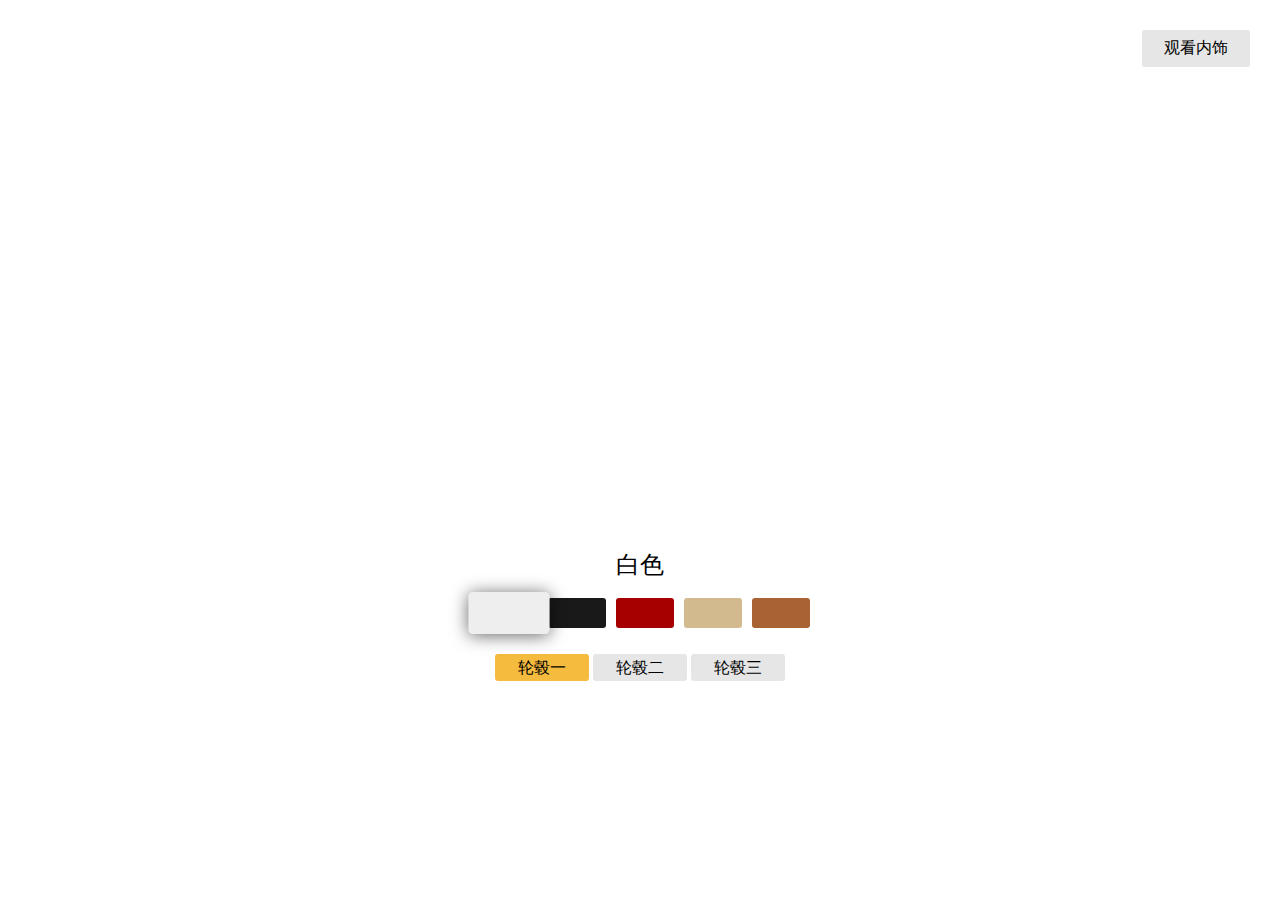
==== pc.html @ bb8d85c2 "初始版本" ====
<!DOCTYPE html>
<html lang="en">
<head>
  <meta charset="UTF-8">
  <meta http-equiv="content-type" content='text/html;charset=utf-8'/>
  <meta name="viewport" content="width=device-width, initial-scale=1.0, maximum-scale=1.0, user-scalable=0"/>
  <meta name="apple-mobile-web-app-status-bar-style" content="black"/>
  <meta name="format-detection" content="telephone=no,address=no"/>
  <title>pc首页</title>
  <link rel="stylesheet" href="./css/reset.css">
  <link rel="stylesheet" href="./css/pc_style.css">
</head>
<body>
<div class="wrap pc">
  <div class="car_con">
    <img src="./images/go-into.png" alt="" class="rotate ro_left">
    <div class="car_img" id="car360"></div>
    <img src="./images/go-into.png" alt="" class="rotate ro_right">
    <span class="jump">观看内饰</span>
  </div>
  <div class="butt_group">
    <p class="car_color">白色</p>
    <div class="color_blocks">
      <span class="color_item color_active white" data-color="white"></span>
      <span class="color_item black" data-color="black"></span>
      <span class="color_item red" data-color="red"></span>
      <span class="color_item crystal" data-color="crystal"></span>
      <span class="color_item brown" data-color="brown"></span>
    </div>
    <div class="hubcaps">
      <span class="hubcap_item wheel_active" data-wheel="limit">轮毂一</span>
      <span class="hubcap_item" data-wheel="overland">轮毂二</span>
      <span class="hubcap_item" data-wheel="summit">轮毂三</span>
    </div>
  </div>
</div>
<div class="inner">
  <div id="vr_show"></div>
</div>

<script src="https://cdn.bootcss.com/jquery/3.3.0/jquery.min.js"></script>
<script src="https://cdn.bootcss.com/spritespin/3.4.3/spritespin.min.js"></script>
<script src="js/photo-sphere-viewer.js"></script>
<script>
  var isFirst = true;  // 是否第一次访问

  $(document).ready(function () {
    var carObj = new car();
    carObj.listeners();
    carObj.load360();
  })

  var car = function car() {
    this.color = 'white';    // 颜色
    this.wheel = 'limited';   // 轮毂
    this.height = 550; // 初始高度
    this.colorText = {
      white: '白色',
      red: '红色',
      crystal: '水晶色',
      brown: '棕色',
      blue: '蓝色',
      black: '黑色'
    }
  }

  // 监听按钮点击
  car.prototype.listeners = function listeners() {

    $('.innder').hide();
    $('.wrap').show();
    var vm = this;
    var $colorItemList = $('.color_item') // 颜色按钮
    var $hubcapItemList = $('.hubcap_item') // 轮毂按钮
    var $carColor = $('.car_color');  // 颜色文字

    $colorItemList.on('click', function (e) {
      var $me = $(this);
      $colorItemList.removeClass('color_active');
      $me.addClass('color_active');
      vm.color = $me.data('color');
      $carColor.text(vm.colorText[vm.color]);
      vm.load360();
      isFirst = false;
    })

    $hubcapItemList.on('click', function (e) {
      var $me = $(this);
      $hubcapItemList.removeClass('wheel_active');
      $me.addClass('wheel_active');
      vm.wheel = $me.data('wheel');
      console.log(vm);
      vm.load360();
      isFirst = false;
    })

    $('.jump').on('click', function (e) {
      var innderCar = new innerCar();
      innderCar.addScript();
    })
  }

  car.prototype.load360 = function load360() {
    var width = window.screen.availWidth - 17;
    var height = $('.car_con').height();
    var frames = SpriteSpin.sourceArray('./images/1920_550/K8_360_comp_lm_' + this.color + '_' + this.wheel + '_1920_550_v008/K8_360_comp_lm_' + this.color + '_' + this.wheel + '_1920_550_v008.{frame}.png', {
      frame: [0, 60],
      digits: 4
    });
    $("#car360").spritespin({
      width: width,
      height: height,
      behavior: "drag",
      module: "360",
      sense: -1,
      source: frames,
      animate: false
    });
  }

  var innerCar = function () {
    this.color = 'white';
    this.row = 2;
  }

  innerCar.prototype.lists = function lists() {
    var vm = this;

  }

  innerCar.prototype.addScript = function load() {
    var vm = this;
    if (isFirst) {
      var scriptForPhoto = document.createElement("script");
      scriptForPhoto.type = "text/javascript";
      scriptForPhoto.src = "./js/photo-sphere-viewer.js";
      document.body.appendChild(scriptForPhoto);

      var scriptForThree = document.createElement("script");
      scriptForThree.type = "text/javascript";
      scriptForThree.src = "./js/three.min.js";
      document.body.appendChild(scriptForThree);

      scriptForThree.onload = function () {
        $('.wrap').hide();
        $('.innder').show();
        vm.loadVR();
      }
    }
  }

  innerCar.prototype.loadVR = function loadVR() {
    var vrShow = document.getElementById('vr_show');
    var PSV = new PhotoSphereViewer({
      // Path to the panorama
      panorama: './images/fullscreen/三排_棕.jpg',

      // Container
      container: vrShow,
      time_anim: 3000,
      navbar: true,
      navbar_style: {
        backgroundColor: 'rgba(58, 67, 77, 0.7)'
      },
      size: {
        height: window.screen.availHeight
      }
    });
  }

</script>
</body>
</html>
---- css/pc_style.css ----
.pc {
    min-width: 1200px;
}

.pc .car_con {
    position: relative;
    min-height: 550px;
}

.pc .car_img {
    position: absolute;
    width: 100%;
    left: 0;
    top: 0;
    width: 100%;
}


.pc .rotate {
    position: absolute;
    top: 329px;
}

.pc .ro_left {
    left: 104px;
    transform: rotate(180deg);
}

.pc .ro_right {
    right: 104px;
}

.pc .jump {
    position: absolute;
    right: 30px;
    top: 30px;
    background: #e6e6e6;
    border-radius: 3px;
    padding: 8px 22px;
}

.pc .butt_group {
    text-align: center;
}

.pc .car_color {
    font-family: PingFangSC-Regular;
    font-size: 24px;
    color: #000000;
    text-align: center;
    line-height: 30px;
}

.pc .color_blocks {
    font-size: 0;
}

.pc .color_blocks .color_item{
    display: inline-block;
    border-radius: 3px;
    width: 58px;
    height: 30px;
    margin-left: 10px;
    transition: all .3s ease;
    margin-top: 18px;
}

.pc .color_blocks .color_active {
    box-shadow: 0 1px 12px 0 rgba(0,0,0,0.60);
    transform: scale(1.4);
}

.pc .hubcaps {
    margin-top: 30px;
    font-family: PingFangSC-Regular;
    font-size: 16px;
    color: #000000;
}

.pc .hubcaps .hubcap_item {
    background: #e6e6e6;
    border-radius: 3px;
    padding: 5px 23px;
    transition: background .3s ease;
}

.pc .hubcaps .wheel_active {
    background: #F5BB3F;
}

#vr_show {
    width: 100%;
    height: 100%;
}
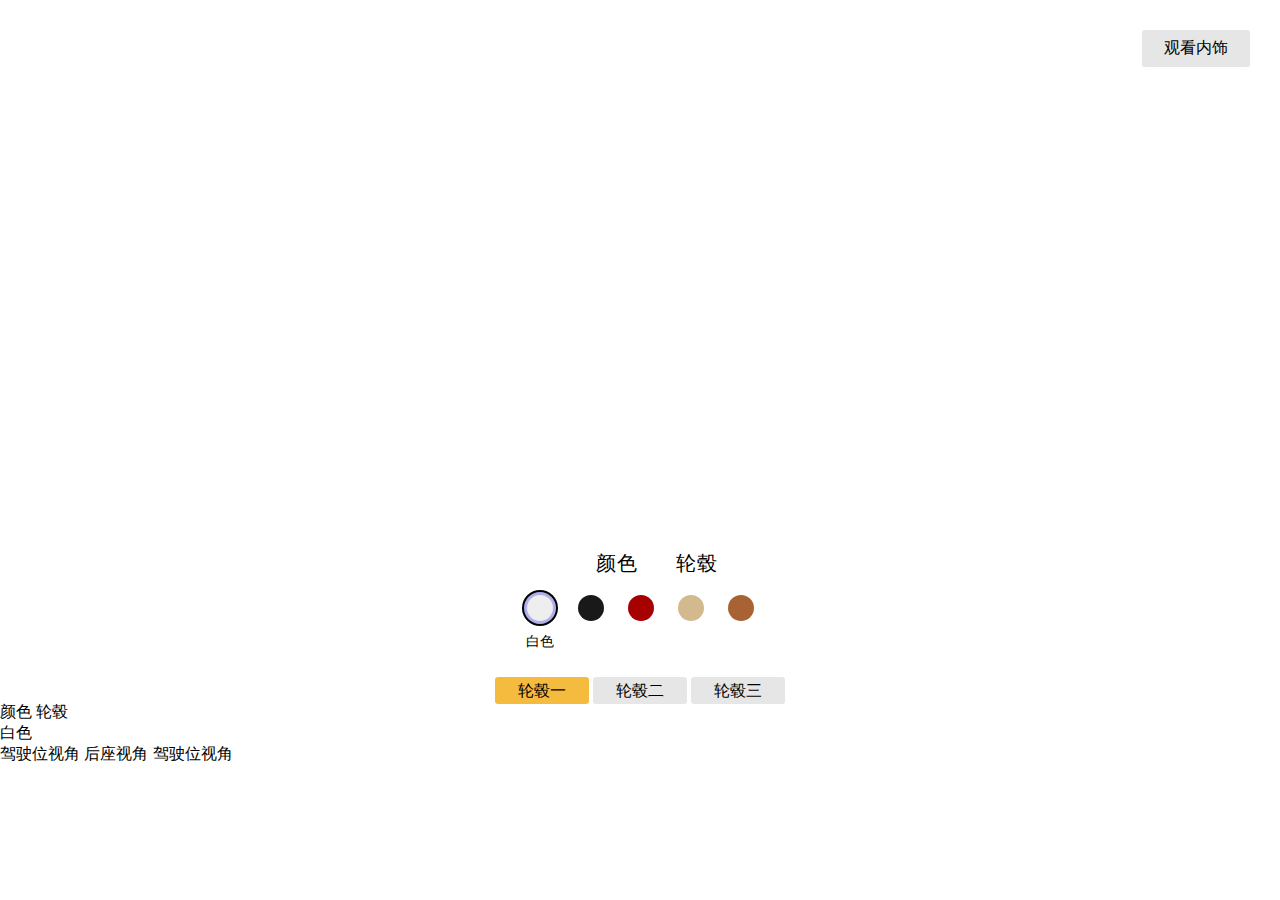
==== commit 3f5ddc3b: "修改UI" ====
--- a/pc.html
+++ b/pc.html
@@ -19,16 +19,19 @@
     <span class="jump">观看内饰</span>
   </div>
   <div class="butt_group">
-    <p class="car_color">白色</p>
+    <div class="menu">
+      <span class="menu_item menu_active">颜色</span>
+      <span class="menu_item">轮毂</span>
+    </div>
     <div class="color_blocks">
-      <span class="color_item color_active white" data-color="white"></span>
-      <span class="color_item black" data-color="black"></span>
-      <span class="color_item red" data-color="red"></span>
-      <span class="color_item crystal" data-color="crystal"></span>
-      <span class="color_item brown" data-color="brown"></span>
+      <div class="color_text_wrap"><span class="color_item color_active white" data-color="white"></span><p class="text_for_color">白色</p></div>
+      <div class="color_text_wrap"><span class="color_item black" data-color="black"></span><p class="text_for_color"></p></div>
+      <div class="color_text_wrap"><span class="color_item red" data-color="red"></span><p class="text_for_color"></p></div>
+      <div class="color_text_wrap"><span class="color_item crystal" data-color="crystal"></span><p class="text_for_color"></p></div>
+      <div class="color_text_wrap"><span class="color_item brown" data-color="brown"></span><p class="text_for_color"></p></div>
     </div>
     <div class="hubcaps">
-      <span class="hubcap_item wheel_active" data-wheel="limit">轮毂一</span>
+      <span class="hubcap_item wheel_active" data-wheel="limited">轮毂一</span>
       <span class="hubcap_item" data-wheel="overland">轮毂二</span>
       <span class="hubcap_item" data-wheel="summit">轮毂三</span>
     </div>
@@ -36,6 +39,26 @@
 </div>
 <div class="inner">
   <div id="vr_show"></div>
+  <div class="i_footer">
+    <div class="i_butts">
+      <div class="i_menu">
+        <span class="i_menu_item i_menu_active">颜色</span>
+        <span class="i_menu_item">轮毂</span>
+      </div>
+      <div class="i_color_blocks">
+        <div class="i_color_text_wrap"><span class="i_color_item i_color_active white" data-color="white"></span><p class="text_for_color">白色</p></div>
+        <div class="i_color_text_wrap"><span class="i_color_item black" data-color="black"></span><p class="text_for_color"></p></div>
+        <div class="i_color_text_wrap"><span class="i_color_item red" data-color="red"></span><p class="text_for_color"></p></div>
+        <div class="i_color_text_wrap"><span class="i_color_item crystal" data-color="crystal"></span><p class="text_for_color"></p></div>
+        <div class="i_color_text_wrap"><span class="i_color_item brown" data-color="brown"></span><p class="text_for_color"></p></div>
+      </div>
+      <div class="angle">
+        <span class="angle_item angle_active" data-wheel="limited">驾驶位视角</span>
+        <span class="angle_item" data-wheel="overland">后座视角</span>
+        <span class="angle_item" data-wheel="summit">驾驶位视角</span>
+      </div>
+    </div>
+  </div>
 </div>
 
 <script src="https://cdn.bootcss.com/jquery/3.3.0/jquery.min.js"></script>
@@ -70,16 +93,17 @@
     $('.innder').hide();
     $('.wrap').show();
     var vm = this;
-    var $colorItemList = $('.color_item') // 颜色按钮
-    var $hubcapItemList = $('.hubcap_item') // 轮毂按钮
-    var $carColor = $('.car_color');  // 颜色文字
+    var $colorItemList = $('.color_item'); // 颜色按钮
+    var $hubcapItemList = $('.hubcap_item'); // 轮毂按钮
+    var $menuItem = $('.menu_item'); // 颜色轮毂菜单
+    var $menu = $('.menu');
 
     $colorItemList.on('click', function (e) {
       var $me = $(this);
       $colorItemList.removeClass('color_active');
       $me.addClass('color_active');
       vm.color = $me.data('color');
-      $carColor.text(vm.colorText[vm.color]);
+      $me.next().text(vm.colorText[vm.color]);
       vm.load360();
       isFirst = false;
     })
@@ -97,6 +121,12 @@
     $('.jump').on('click', function (e) {
       var innderCar = new innerCar();
       innderCar.addScript();
+    })
+
+    // 颜色和轮毂菜单
+    $menuItem.on('click', function (e) {
+      var $me = $(this);
+      $menu.removeClass('.menu_color');
     })
   }
 
@@ -163,7 +193,7 @@
         backgroundColor: 'rgba(58, 67, 77, 0.7)'
       },
       size: {
-        height: window.screen.availHeight
+        height: window.innerHeight || document.clientHeight
       }
     });
   }
--- a/css/pc_style.css
+++ b/css/pc_style.css
@@ -37,6 +37,7 @@
     background: #e6e6e6;
     border-radius: 3px;
     padding: 8px 22px;
+    cursor: pointer;
 }
 
 .pc .butt_group {
@@ -57,18 +58,63 @@
 
 .pc .color_blocks .color_item{
     display: inline-block;
-    border-radius: 3px;
-    width: 58px;
-    height: 30px;
-    margin-left: 10px;
+    border-radius: 50%;
+    width: 26px;
+    height: 26px;
     transition: all .3s ease;
     margin-top: 18px;
+    cursor: pointer;
+}
+
+.pc .color_blocks .color_text_wrap:first-child {
+    margin-left: 0;
 }
 
 .pc .color_blocks .color_active {
-    box-shadow: 0 1px 12px 0 rgba(0,0,0,0.60);
-    transform: scale(1.4);
+    box-shadow: 0 0 0 3px #aeaeea,
+                0 0 0 5px #000;
+    /*transform: scale(1.4);*/
 }
+
+.pc .color_blocks .color_text_wrap .text_for_color {
+    font-size: 14px;
+    margin-top: 12px;
+    visibility: hidden;
+}
+
+.pc .color_blocks .color_active + p {
+    visibility: visible!important;
+}
+
+.pc .menu .menu_item {
+    position: relative;
+    font-size: 20px;
+    letter-spacing: 1px;
+    margin-left: 34px;
+    cursor: pointer;
+}
+
+.pc .menu .menu_active:after {
+    content: " ";
+    background: url("../images/triangle.png") no-repeat center;
+    background-size: 50px 10px;
+    position: absolute;
+    bottom: -15px;
+    width: 50px;
+    height: 10px;
+    left: -5px;
+}
+
+.pc .color_blocks .color_text_wrap {
+    display: inline-block;
+    margin-left: 24px;
+    vertical-align: text-top;
+}
+
+/*.pc .color_blocks .color_active:after {*/
+    /*content: attr(data-content) '白色';*/
+    /*display: block;*/
+/*}*/
 
 .pc .hubcaps {
     margin-top: 30px;
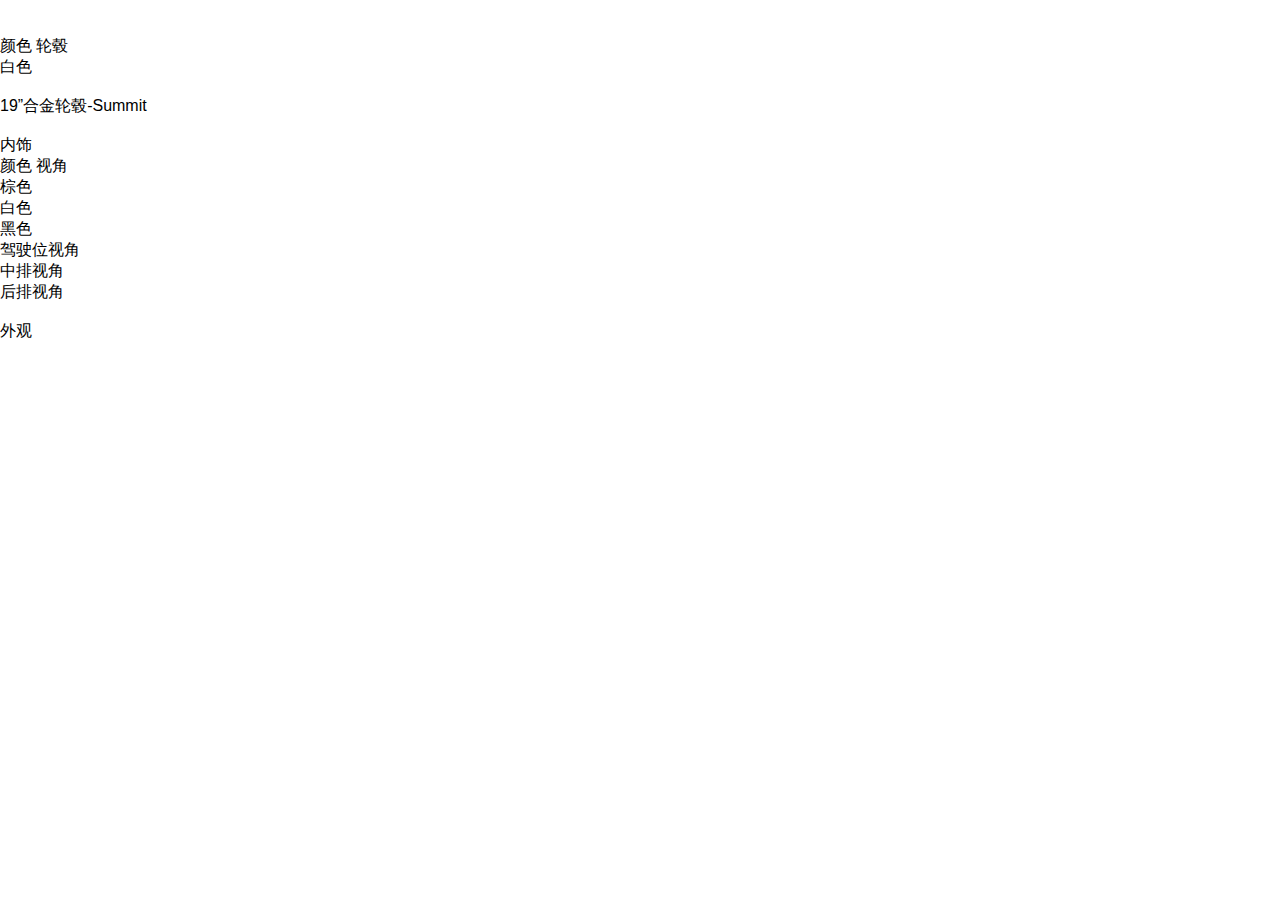
==== commit 2b9cdcc1: "完成pc端" ====
--- a/pc.html
+++ b/pc.html
@@ -6,22 +6,24 @@
   <meta name="viewport" content="width=device-width, initial-scale=1.0, maximum-scale=1.0, user-scalable=0"/>
   <meta name="apple-mobile-web-app-status-bar-style" content="black"/>
   <meta name="format-detection" content="telephone=no,address=no"/>
+  <meta http-equiv="cache-control" content="max-age=0" />
+  <meta http-equiv="cache-control" content="no-cache" />
   <title>pc首页</title>
   <link rel="stylesheet" href="./css/reset.css">
-  <link rel="stylesheet" href="./css/pc_style.css">
+  <link rel="stylesheet" href="./css/pc_style_v003.css">
 </head>
 <body>
 <div class="wrap pc">
   <div class="car_con">
     <img src="./images/go-into.png" alt="" class="rotate ro_left">
+    <img src="./images/1920_550/K8_360_comp_lm_black_limited_1920_550_v008/K8_360_comp_lm_black_limited_1920_550_v008.0000.png" alt="" class="place_img" style="width: 100%">
     <div class="car_img" id="car360"></div>
     <img src="./images/go-into.png" alt="" class="rotate ro_right">
-    <span class="jump">观看内饰</span>
   </div>
   <div class="butt_group">
     <div class="menu">
-      <span class="menu_item menu_active">颜色</span>
-      <span class="menu_item">轮毂</span>
+      <span class="menu_item menu_active" id="menu_color">颜色</span>
+      <span class="menu_item" id="menu_hubcaps">轮毂</span>
     </div>
     <div class="color_blocks">
       <div class="color_text_wrap"><span class="color_item color_active white" data-color="white"></span><p class="text_for_color">白色</p></div>
@@ -31,10 +33,15 @@
       <div class="color_text_wrap"><span class="color_item brown" data-color="brown"></span><p class="text_for_color"></p></div>
     </div>
     <div class="hubcaps">
-      <span class="hubcap_item wheel_active" data-wheel="limited">轮毂一</span>
-      <span class="hubcap_item" data-wheel="overland">轮毂二</span>
-      <span class="hubcap_item" data-wheel="summit">轮毂三</span>
-    </div>
+      <span class="hubcap_item wheel_active" data-wheel="limited"><img src="./images/hubcap-1.png" alt=""></span>
+      <span class="hubcap_item" data-wheel="overland"><img src="./images/hubcap-2.png" alt=""></span>
+      <span class="hubcap_item" data-wheel="summit"><img src="./images/hubcap-3.png" alt=""></span>
+      <p class="hubcap_text">19”合金轮毂-Summit</p>
+    </div>
+  </div>
+  <div class="out_foot_right">
+    <img src="./images/steering_wheel.png" alt="" class="jump">
+    <p class="steering_text">内饰</p>
   </div>
 </div>
 <div class="inner">
@@ -42,30 +49,54 @@
   <div class="i_footer">
     <div class="i_butts">
       <div class="i_menu">
-        <span class="i_menu_item i_menu_active">颜色</span>
-        <span class="i_menu_item">轮毂</span>
+        <span class="i_menu_item i_menu_active" id="i_color">颜色</span>
+        <span class="i_menu_item" id="i_angle">视角</span>
       </div>
       <div class="i_color_blocks">
-        <div class="i_color_text_wrap"><span class="i_color_item i_color_active white" data-color="white"></span><p class="text_for_color">白色</p></div>
-        <div class="i_color_text_wrap"><span class="i_color_item black" data-color="black"></span><p class="text_for_color"></p></div>
-        <div class="i_color_text_wrap"><span class="i_color_item red" data-color="red"></span><p class="text_for_color"></p></div>
-        <div class="i_color_text_wrap"><span class="i_color_item crystal" data-color="crystal"></span><p class="text_for_color"></p></div>
-        <div class="i_color_text_wrap"><span class="i_color_item brown" data-color="brown"></span><p class="text_for_color"></p></div>
+        <div class="i_color_text_wrap"><span class="i_color_item i_color_active brown" data-color="brown"></span><p class="text_for_color">棕色</p></div>
+        <div class="i_color_text_wrap"><span class="i_color_item white" data-color="white"></span><p class="text_for_color">白色</p></div>
+        <div class="i_color_text_wrap"><span class="i_color_item black" data-color="black"></span><p class="text_for_color">黑色</p></div>
       </div>
       <div class="angle">
-        <span class="angle_item angle_active" data-wheel="limited">驾驶位视角</span>
-        <span class="angle_item" data-wheel="overland">后座视角</span>
-        <span class="angle_item" data-wheel="summit">驾驶位视角</span>
+        <div class="angle_wrap angle_active">
+            <div class="three_row">
+              <div class="row_block"></div>
+              <div class="row_block"></div>
+              <div class="row_block"></div>
+            </div>
+            <p class="angle_item" data-row="one">驾驶位视角</p>
+        </div>
+        <div class="angle_wrap">
+          <div class="three_row">
+            <div class="row_block"></div>
+            <div class="row_block"></div>
+            <div class="row_block"></div>
+          </div>
+          <p class="angle_item" data-row="two">中排视角</p>
+        </div>
+        <div class="angle_wrap">
+          <div class="three_row">
+            <div class="row_block"></div>
+            <div class="row_block"></div>
+            <div class="row_block"></div>
+          </div>
+          <p class="angle_item" data-row="three">后排视角</p>
+        </div>
       </div>
+    </div>
+    <div class="footer_right">
+      <img src="./images/out_look.png" alt="" class="go_to_out">
+      <p>外观</p>
     </div>
   </div>
 </div>
 
 <script src="https://cdn.bootcss.com/jquery/3.3.0/jquery.min.js"></script>
 <script src="https://cdn.bootcss.com/spritespin/3.4.3/spritespin.min.js"></script>
-<script src="js/photo-sphere-viewer.js"></script>
 <script>
   var isFirst = true;  // 是否第一次访问
+  var isOut = true;  // true在外观页  false在内饰页
+  var innerCar;
 
   $(document).ready(function () {
     var carObj = new car();
@@ -73,7 +104,7 @@
     carObj.load360();
   })
 
-  var car = function car() {
+  var car = function Car() {
     this.color = 'white';    // 颜色
     this.wheel = 'limited';   // 轮毂
     this.height = 550; // 初始高度
@@ -84,8 +115,15 @@
       brown: '棕色',
       blue: '蓝色',
       black: '黑色'
-    }
-  }
+    };
+    this.colorValue = {
+      white: '#999999',
+      red: '#A60000',
+      crystal: '#D3B98E',
+      brown: '#A86233',
+      black: '#191919'
+    };
+  };
 
   // 监听按钮点击
   car.prototype.listeners = function listeners() {
@@ -96,43 +134,61 @@
     var $colorItemList = $('.color_item'); // 颜色按钮
     var $hubcapItemList = $('.hubcap_item'); // 轮毂按钮
     var $menuItem = $('.menu_item'); // 颜色轮毂菜单
-    var $menu = $('.menu');
+    var $hubcapText = $('.hubcap_text');
 
     $colorItemList.on('click', function (e) {
+      e.stopPropagation();
       var $me = $(this);
       $colorItemList.removeClass('color_active');
+      $colorItemList.css('box-shadow','none');
       $me.addClass('color_active');
       vm.color = $me.data('color');
+      $me.css('box-shadow', '0 0 0 3px #d1e9f9, 0 0 0 5px' +　vm.colorValue[vm.color]);
       $me.next().text(vm.colorText[vm.color]);
       vm.load360();
       isFirst = false;
-    })
+    });
 
     $hubcapItemList.on('click', function (e) {
+      e.stopPropagation();
       var $me = $(this);
       $hubcapItemList.removeClass('wheel_active');
       $me.addClass('wheel_active');
       vm.wheel = $me.data('wheel');
-      console.log(vm);
+      $hubcapText.text('19”合金轮毂-' + vm.wheel);
       vm.load360();
       isFirst = false;
-    })
+    });
 
     $('.jump').on('click', function (e) {
-      var innderCar = new innerCar();
-      innderCar.addScript();
-    })
+      e.stopPropagation();
+      if(!innerCar) {
+        innerCar = new InnerCar;
+
+      }
+      innerCar.addScript();
+      innerCar.listens();
+    });
 
     // 颜色和轮毂菜单
     $menuItem.on('click', function (e) {
-      var $me = $(this);
-      $menu.removeClass('.menu_color');
+      e.stopPropagation();
+      var $me = $(this);
+      $menuItem.removeClass('menu_active');
+      $me.addClass('menu_active');
+      if($me.attr('id') === 'menu_color') {
+        $('.color_blocks').show();
+        $('.hubcaps').hide();
+      } else {
+        $('.color_blocks').hide();
+        $('.hubcaps').show();
+      }
     })
-  }
+  };
 
   car.prototype.load360 = function load360() {
-    var width = window.screen.availWidth - 17;
-    var height = $('.car_con').height();
+    var width = $('.place_img').width();
+    var height = $('.place_img').height();
     var frames = SpriteSpin.sourceArray('./images/1920_550/K8_360_comp_lm_' + this.color + '_' + this.wheel + '_1920_550_v008/K8_360_comp_lm_' + this.color + '_' + this.wheel + '_1920_550_v008.{frame}.png', {
       frame: [0, 60],
       digits: 4
@@ -148,54 +204,132 @@
     });
   }
 
-  var innerCar = function () {
-    this.color = 'white';
-    this.row = 2;
-  }
-
-  innerCar.prototype.lists = function lists() {
+  function InnerCar() {
+    this.color = 'brown';
+    this.row = 'one';
+    this.angle = 1;
+    this.colorText = {
+      white: "白色",
+      black: '黑色',
+      red: '棕色'
+    };
+    this.colorValue = {
+      white: '#ffffff',
+      black: '#191919',
+      brown: '#AC6645'
+    }
+  };
+
+  InnerCar.prototype.listens = function lists() {
     var vm = this;
-
-  }
-
-  innerCar.prototype.addScript = function load() {
+    var $iMenuItem = $('.i_menu_item');
+    var $iColorBlo = $('.i_color_blocks');
+    var $angle = $('.angle');
+    var $iColorItem = $('.i_color_item');
+    var $angleWrap = $('.angle_wrap');
+
+    $('.go_to_out').on('click', function (e) {
+      e.stopPropagation();
+      panelSwitch(true);
+    });
+
+    $iMenuItem.on('click', function (e) {
+      var $me = $(this);
+      $iMenuItem.removeClass('i_menu_active');
+      $me.addClass('i_menu_active');
+      if($me.attr('id') === 'i_color') {
+        $iColorBlo.show();
+        $angle.hide();
+      } else {
+        $iColorBlo.hide();
+        $angle.show();
+      }
+    });
+
+    // 颜色切换监听
+    $iColorItem.on('click', function (e) {
+      e.stopPropagation();
+      var $me = $(this);
+      $iColorItem.removeClass('i_color_active');
+      $me.addClass('i_color_active');
+      var color = $me.data('color');
+      $iColorItem.css('box-shadow', 'none');
+      $me.css('box-shadow', '0 0 0 3px #999999, 0 0 0 5px' + vm.colorValue[color]);
+      vm.loadVR(vm.row, color);
+    })
+
+    // 驾驶位监听
+    $angleWrap.on('click', function (e) {
+      e.stopPropagation();
+      var $me = $(this);
+      $angleWrap.removeClass('angle_active');
+      $me.addClass('angle_active');
+      var row = $me.find('p').data('row');
+      vm.loadVR(row, vm.color);
+    })
+  };
+
+  InnerCar.prototype.addScript = function load() {
     var vm = this;
-    if (isFirst) {
-      var scriptForPhoto = document.createElement("script");
+    var scriptForPhoto = document.getElementById('scriptForPho');
+    if (!scriptForPhoto) {
+
+      scriptForPhoto = document.createElement("script");
       scriptForPhoto.type = "text/javascript";
       scriptForPhoto.src = "./js/photo-sphere-viewer.js";
+      scriptForPhoto.id = "scriptForPho"
       document.body.appendChild(scriptForPhoto);
 
-      var scriptForThree = document.createElement("script");
-      scriptForThree.type = "text/javascript";
-      scriptForThree.src = "./js/three.min.js";
-      document.body.appendChild(scriptForThree);
-
-      scriptForThree.onload = function () {
-        $('.wrap').hide();
-        $('.innder').show();
-        vm.loadVR();
+      scriptForPhoto.onload = function () {
+
+        var scriptForThree = document.createElement("script");
+        scriptForThree.type = "text/javascript";
+        scriptForThree.src = "./js/three.min.js";
+        document.body.appendChild(scriptForThree);
+
+        scriptForThree.onload = function () {
+          panelSwitch(false);
+          vm.loadVR(vm.row, vm.color);
+        }
       }
+    } else {
+      panelSwitch(false);
+      vm.loadVR(vm.row, vm.color);
     }
   }
 
-  innerCar.prototype.loadVR = function loadVR() {
+  InnerCar.prototype.loadVR = function loadVR(row, color) {
     var vrShow = document.getElementById('vr_show');
-    var PSV = new PhotoSphereViewer({
+    $(vrShow).innerHTML = '';
+    this.PSV = new PhotoSphereViewer({
       // Path to the panorama
-      panorama: './images/fullscreen/三排_棕.jpg',
+      panorama: './images/fullscreen/' + row + '_' + color + '.jpg',
 
       // Container
       container: vrShow,
       time_anim: 3000,
-      navbar: true,
-      navbar_style: {
-        backgroundColor: 'rgba(58, 67, 77, 0.7)'
-      },
+      navbar: false,
       size: {
         height: window.innerHeight || document.clientHeight
-      }
-    });
+      },
+      default_position: {
+        long: - Math.PI / 2,
+        lat: 0
+      },
+      loading_msg: ''
+    });
+  }
+
+  // 外观内饰切换
+  function panelSwitch(type) {
+    if(type) {
+      isOut = true;
+      $('.wrap').show();
+      $('.inner').hide();
+    } else {
+      $('.wrap').hide();
+      $('.inner').show();
+    }
   }
 
 </script>
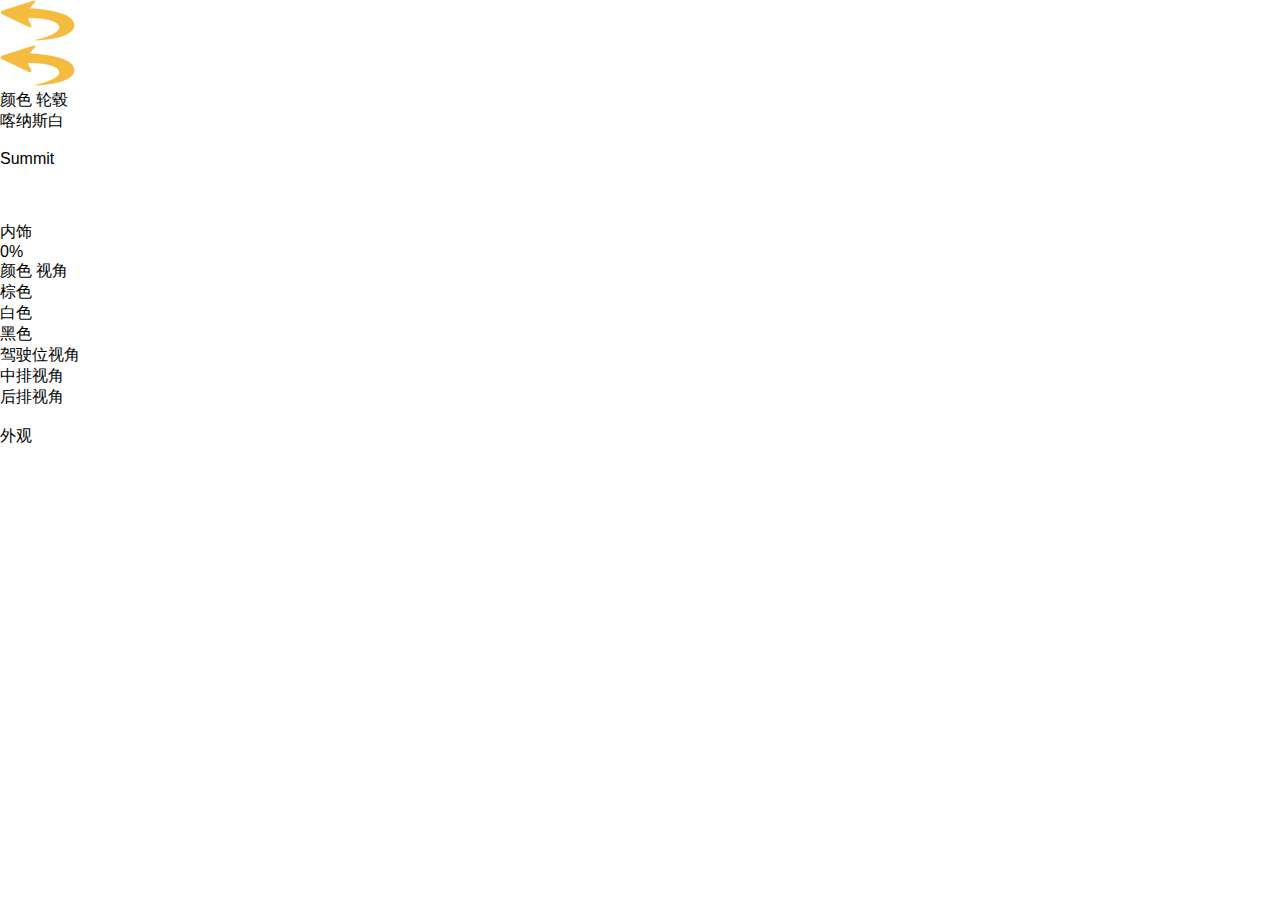
==== commit 3c6cd235: "修改字体" ====
--- a/pc.html
+++ b/pc.html
@@ -10,7 +10,7 @@
   <meta http-equiv="cache-control" content="no-cache" />
   <title>pc首页</title>
   <link rel="stylesheet" href="./css/reset.css">
-  <link rel="stylesheet" href="./css/pc_style_v003.css">
+  <link rel="stylesheet" href="./css/pc_style_v004.css">
 </head>
 <body>
 <div class="wrap pc">
@@ -26,23 +26,25 @@
       <span class="menu_item" id="menu_hubcaps">轮毂</span>
     </div>
     <div class="color_blocks">
-      <div class="color_text_wrap"><span class="color_item color_active white" data-color="white"></span><p class="text_for_color">白色</p></div>
+      <div class="color_text_wrap"><span class="color_item color_active white" data-color="white"></span><p class="text_for_color">喀纳斯白</p></div>
       <div class="color_text_wrap"><span class="color_item black" data-color="black"></span><p class="text_for_color"></p></div>
       <div class="color_text_wrap"><span class="color_item red" data-color="red"></span><p class="text_for_color"></p></div>
       <div class="color_text_wrap"><span class="color_item crystal" data-color="crystal"></span><p class="text_for_color"></p></div>
       <div class="color_text_wrap"><span class="color_item brown" data-color="brown"></span><p class="text_for_color"></p></div>
+      <div class="color_text_wrap"><span class="color_item blue" data-color="blue"></span><p class="text_for_color"></p></div>
     </div>
     <div class="hubcaps">
-      <span class="hubcap_item wheel_active" data-wheel="limited"><img src="./images/hubcap-1.png" alt=""></span>
-      <span class="hubcap_item" data-wheel="overland"><img src="./images/hubcap-2.png" alt=""></span>
-      <span class="hubcap_item" data-wheel="summit"><img src="./images/hubcap-3.png" alt=""></span>
-      <p class="hubcap_text">19”合金轮毂-Summit</p>
+      <span class="hubcap_item wheel_active" data-wheel="limited"><img src="./images/hubcap-1.png" alt=""><p class="hubcap_text">Summit</p></span>
+      <span class="hubcap_item" data-wheel="overland"><img src="./images/hubcap-2.png" alt=""><p class="hubcap_text"></p></span>
+      <span class="hubcap_item" data-wheel="summit"><img src="./images/hubcap-3.png" alt=""><p class="hubcap_text"></p></span>
+
     </div>
   </div>
   <div class="out_foot_right">
     <img src="./images/steering_wheel.png" alt="" class="jump">
     <p class="steering_text">内饰</p>
   </div>
+  <div class="box_fix"><div class="box"><div class="boxLoading"></div><p>0%</p></div></div>
 </div>
 <div class="inner">
   <div id="vr_show"></div>
@@ -109,19 +111,20 @@
     this.wheel = 'limited';   // 轮毂
     this.height = 550; // 初始高度
     this.colorText = {
-      white: '白色',
-      red: '红色',
+      white: '喀纳斯白',
+      red: '波尔多红',
       crystal: '水晶色',
-      brown: '棕色',
-      blue: '蓝色',
-      black: '黑色'
+      brown: '阿布扎比棕',
+      blue: '斐济蓝',
+      black: '北极黑'
     };
     this.colorValue = {
       white: '#999999',
       red: '#A60000',
       crystal: '#D3B98E',
       brown: '#A86233',
-      black: '#191919'
+      black: '#191919',
+      blue: '#2378BB'
     };
   };
 
@@ -135,6 +138,8 @@
     var $hubcapItemList = $('.hubcap_item'); // 轮毂按钮
     var $menuItem = $('.menu_item'); // 颜色轮毂菜单
     var $hubcapText = $('.hubcap_text');
+    var $textForColor = $('.text_for_color');
+
 
     $colorItemList.on('click', function (e) {
       e.stopPropagation();
@@ -144,6 +149,7 @@
       $me.addClass('color_active');
       vm.color = $me.data('color');
       $me.css('box-shadow', '0 0 0 3px #d1e9f9, 0 0 0 5px' +　vm.colorValue[vm.color]);
+      $textForColor.text('');
       $me.next().text(vm.colorText[vm.color]);
       vm.load360();
       isFirst = false;
@@ -155,7 +161,8 @@
       $hubcapItemList.removeClass('wheel_active');
       $me.addClass('wheel_active');
       vm.wheel = $me.data('wheel');
-      $hubcapText.text('19”合金轮毂-' + vm.wheel);
+      $hubcapText.text('');
+      $me.find('p').text(vm.wheel);
       vm.load360();
       isFirst = false;
     });
@@ -189,6 +196,8 @@
   car.prototype.load360 = function load360() {
     var width = $('.place_img').width();
     var height = $('.place_img').height();
+    var $boxfix = $('.box_fix');
+    var loadIndex;
     var frames = SpriteSpin.sourceArray('./images/1920_550/K8_360_comp_lm_' + this.color + '_' + this.wheel + '_1920_550_v008/K8_360_comp_lm_' + this.color + '_' + this.wheel + '_1920_550_v008.{frame}.png', {
       frame: [0, 60],
       digits: 4
@@ -200,7 +209,26 @@
       module: "360",
       sense: -1,
       source: frames,
-      animate: false
+      animate: false,
+      onInit: function () {
+        $boxfix.show();
+        loadIndex = 0;
+        console.log("正在加载");
+      },
+      onProgress: function (a, b, c, d) {
+        loadIndex = loadIndex + 1;
+        var p = parseInt(parseFloat(parseFloat(loadIndex) / frames.length) * 100);
+        if (p > 100) {
+          p = 100;
+        }
+        $boxfix.find('p').html(p + "%");
+      },
+      onLoad: function () {
+        console.log("加载完成");
+        $boxfix.hide();
+        $boxfix.find('p').html("0%");
+        //$('.loading_wrap').hide();
+      },
     });
   }
 
@@ -211,7 +239,7 @@
     this.colorText = {
       white: "白色",
       black: '黑色',
-      red: '棕色'
+      red: '红色'
     };
     this.colorValue = {
       white: '#ffffff',
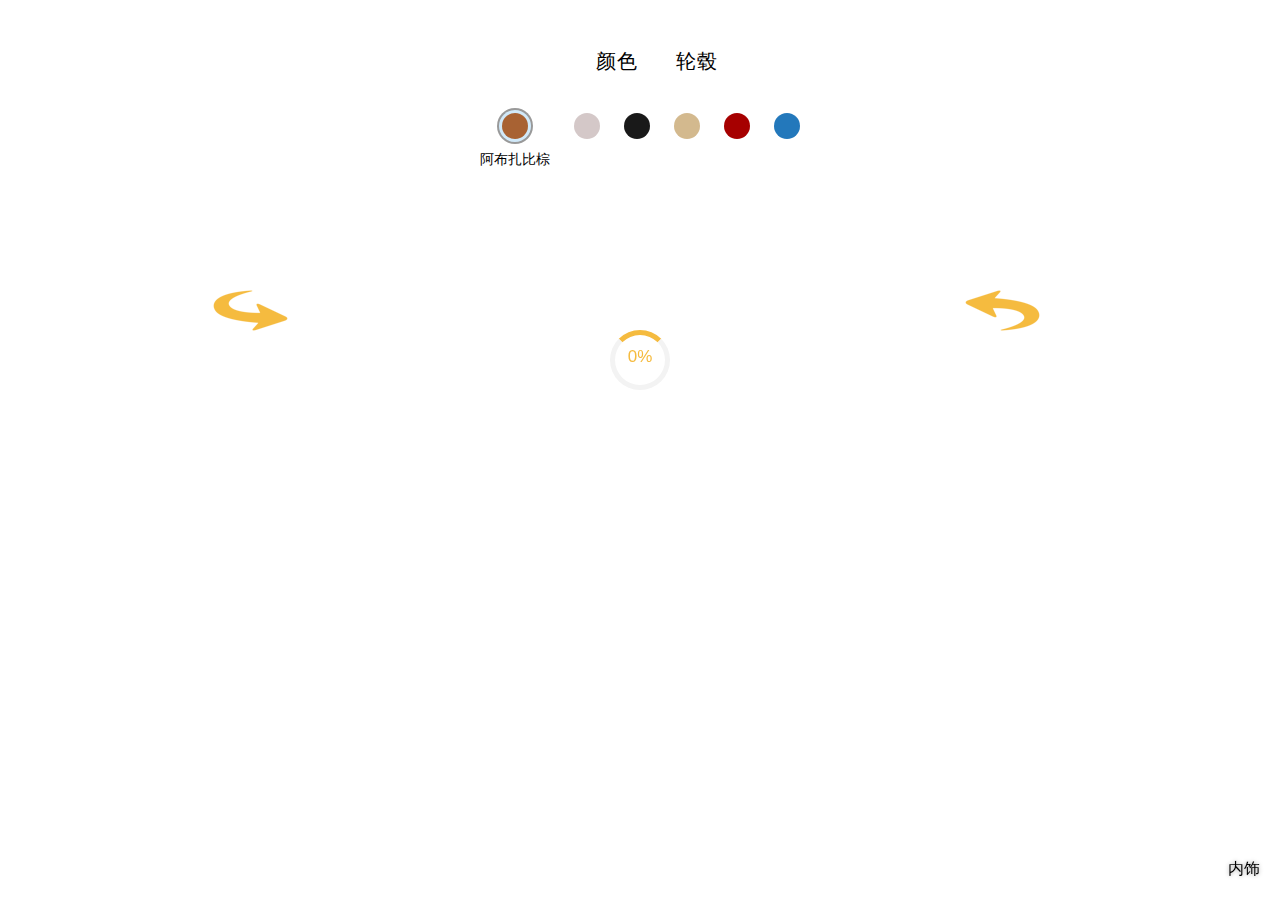
==== commit e8865432: "调整UI" ====
--- a/pc.html
+++ b/pc.html
@@ -10,10 +10,11 @@
   <meta http-equiv="cache-control" content="no-cache" />
   <title>pc首页</title>
   <link rel="stylesheet" href="./css/reset.css">
-  <link rel="stylesheet" href="./css/pc_style_v004.css">
+  <link rel="stylesheet" href="./css/pc_style_v007.css">
 </head>
 <body>
 <div class="wrap pc">
+  <!--<div class="logo_text">全新<span>JEEP</span>大指挥官</div>-->
   <div class="car_con">
     <img src="./images/go-into.png" alt="" class="rotate ro_left">
     <img src="./images/1920_550/K8_360_comp_lm_black_limited_1920_550_v008/K8_360_comp_lm_black_limited_1920_550_v008.0000.png" alt="" class="place_img" style="width: 100%">
@@ -26,11 +27,11 @@
       <span class="menu_item" id="menu_hubcaps">轮毂</span>
     </div>
     <div class="color_blocks">
-      <div class="color_text_wrap"><span class="color_item color_active white" data-color="white"></span><p class="text_for_color">喀纳斯白</p></div>
+      <div class="color_text_wrap"><span class="color_item color_active brown" data-color="brown"></span><p class="text_for_color">阿布扎比棕</p></div>
+      <div class="color_text_wrap"><span class="color_item white" data-color="white"></span><p class="text_for_color"></p></div>
       <div class="color_text_wrap"><span class="color_item black" data-color="black"></span><p class="text_for_color"></p></div>
+      <div class="color_text_wrap"><span class="color_item crystal" data-color="crystal"></span><p class="text_for_color"></p></div>
       <div class="color_text_wrap"><span class="color_item red" data-color="red"></span><p class="text_for_color"></p></div>
-      <div class="color_text_wrap"><span class="color_item crystal" data-color="crystal"></span><p class="text_for_color"></p></div>
-      <div class="color_text_wrap"><span class="color_item brown" data-color="brown"></span><p class="text_for_color"></p></div>
       <div class="color_text_wrap"><span class="color_item blue" data-color="blue"></span><p class="text_for_color"></p></div>
     </div>
     <div class="hubcaps">
@@ -55,9 +56,9 @@
         <span class="i_menu_item" id="i_angle">视角</span>
       </div>
       <div class="i_color_blocks">
-        <div class="i_color_text_wrap"><span class="i_color_item i_color_active brown" data-color="brown"></span><p class="text_for_color">棕色</p></div>
-        <div class="i_color_text_wrap"><span class="i_color_item white" data-color="white"></span><p class="text_for_color">白色</p></div>
-        <div class="i_color_text_wrap"><span class="i_color_item black" data-color="black"></span><p class="text_for_color">黑色</p></div>
+        <div class="i_color_text_wrap"><span class="i_color_item i_color_active brown" data-color="brown"></span><p class="text_for_color">阿布扎比棕</p></div>
+        <div class="i_color_text_wrap"><span class="i_color_item white" data-color="white"></span><p class="text_for_color">喀纳斯白</p></div>
+        <div class="i_color_text_wrap"><span class="i_color_item black" data-color="black"></span><p class="text_for_color">北极黑</p></div>
       </div>
       <div class="angle">
         <div class="angle_wrap angle_active">
@@ -107,13 +108,13 @@
   })
 
   var car = function Car() {
-    this.color = 'white';    // 颜色
+    this.color = 'brown';    // 颜色
     this.wheel = 'limited';   // 轮毂
     this.height = 550; // 初始高度
     this.colorText = {
       white: '喀纳斯白',
       red: '波尔多红',
-      crystal: '水晶色',
+      crystal: '西西里灰',
       brown: '阿布扎比棕',
       blue: '斐济蓝',
       black: '北极黑'
--- a/css/pc_style_v007.css
+++ b/css/pc_style_v007.css
@@ -0,0 +1,447 @@
+.pc {
+    min-width: 1200px;
+    margin-top: 30px;
+}
+
+.pc .car_con {
+    position: relative;
+}
+
+.pc .car_img {
+    position: absolute!important;
+    top: 0;
+    width: 100%;
+    left: 50%;
+    transform: translate(-50%, 0);
+}
+
+.pc .place_img {
+    visibility: hidden;
+}
+
+
+.pc .rotate {
+    position: absolute;
+    top: 260px;
+}
+
+.pc .ro_left {
+    left: 213px;
+    transform: rotate(180deg);
+}
+
+.pc .ro_right {
+    right: 240px;
+}
+
+/*.pc .jump {*/
+    /*position: absolute;*/
+    /*right: 30px;*/
+    /*top: 30px;*/
+    /*background: #e6e6e6;*/
+    /*border-radius: 3px;*/
+    /*padding: 8px 22px;*/
+    /*cursor: pointer;*/
+/*}*/
+
+.pc .butt_group {
+    text-align: center;
+}
+
+.pc .car_color {
+    font-size: 24px;
+    color: #000000;
+    text-align: center;
+    line-height: 30px;
+}
+
+.pc .color_blocks {
+    font-size: 0;
+}
+
+.pc .color_blocks .color_item{
+    display: inline-block;
+    border-radius: 50%;
+    width: 26px;
+    height: 26px;
+    transition: all .3s ease;
+    margin-top: 18px;
+    cursor: pointer;
+}
+
+.pc .color_blocks .color_text_wrap:first-child {
+    margin-left: 0;
+}
+
+.pc .color_blocks .color_active {
+    box-shadow: 0 0 0 3px #d1e9f9,
+                0 0 0 5px #999999;
+    /*transform: scale(1.4);*/
+}
+
+.pc .color_blocks .color_text_wrap .text_for_color {
+    font-size: 14px;
+    margin-top: 12px;
+    visibility: hidden;
+    font-family: hanyimiddle;
+}
+
+.pc .color_blocks .color_active + p {
+    visibility: visible!important;
+}
+
+.pc .menu .menu_item {
+    position: relative;
+    font-size: 20px;
+    letter-spacing: 1px;
+    margin-left: 34px;
+    cursor: pointer;
+    font-family: hanyimiddle;
+}
+
+.pc .menu .menu_active:after {
+    content: " ";
+    background: url("../images/triangle.png") no-repeat center;
+    background-size: 50px 10px;
+    position: absolute;
+    bottom: -15px;
+    width: 50px;
+    height: 10px;
+    left: -5px;
+}
+
+.pc .color_blocks .color_text_wrap {
+    display: inline-block;
+    margin-left: 24px;
+    vertical-align: text-top;
+}
+
+/*.pc .color_blocks .color_active:after {*/
+    /*content: attr(data-content) '白色';*/
+    /*display: block;*/
+/*}*/
+
+.pc .hubcaps {
+    margin-top: 30px;
+    font-family: PingFangSC-Regular;
+    font-size: 16px;
+    color: #000000;
+}
+
+.pc .hubcaps .hubcap_item {
+    /*background: #e6e6e6;*/
+    /*border-radius: 3px;*/
+    /*padding: 5px 23px;*/
+    transition: background .3s ease;
+    /*margin-left: 33px;*/
+    vertical-align: text-top;
+    width: 60px;
+    display: inline-block;
+}
+
+.pc .hubcaps .hubcap_item:first-child {
+    margin-left: 0;
+}
+
+.pc .hubcaps .hubcap_item img {
+    border-radius: 50%;
+    border: 2px solid #fff;
+
+}
+
+.pc .hubcaps .hubcap_text{
+    font-family: DINMedium;
+    text-shadow: 0 0 4px rgba(0,0,0,0.40);
+    font-size: 14px;
+}
+
+.pc .hubcaps .wheel_active img{
+    box-shadow: 0 0 0 2px #fff, 0 0 0 4px #F5BB3F;
+}
+
+#vr_show {
+    width: 100%;
+    height: 100%;
+}
+
+.inner {
+    display: none;
+}
+
+.pc .hubcaps {
+    display: none;
+}
+
+.pc .color_blocks{
+    padding-top: 20px;
+}
+
+.pc .out_foot_right {
+    display: inline-block;
+    position: fixed;
+    bottom: 20px;
+    right: 20px;
+    text-align: center;
+}
+
+.pc .out_foot_right .jump {
+    width: 80px;
+}
+
+.pc .out_foot_right .steering_text {
+    font-size: 16px;
+    text-shadow: 0 0 4px rgba(0,0,0,0.40);
+    font-family: hanyimiddle;
+}
+
+.inner .i_footer {
+    position: fixed;
+    bottom: 0;
+    height: 156px;
+    width: 100%;
+    /*background: rgba(255,255,255, 0.38);*/
+    text-align: center;
+    padding-top: 35px;
+}
+
+.inner .footer_right {
+    position: fixed;
+    bottom: 20px;
+    right: 20px;
+    text-align: center;
+}
+
+.inner .footer_right .go_to_out {
+    width: 80px;
+    height: 80px;
+}
+
+.inner .footer_right p {
+    font-family: hanyimiddle;
+    font-size: 16px;
+    line-height: 22px;
+    text-shadow: 0 0 4px rgba(0,0,0,0.40);
+}
+
+.inner .i_menu .i_menu_item {
+    position: relative;
+    font-size: 20px;
+    letter-spacing: 1px;
+    margin-left: 34px;
+    cursor: pointer;
+    font-family: hanyimiddle;
+}
+
+.inner .i_menu .i_menu_item.i_menu_active:after {
+    content: " ";
+    background: url(../images/triangle.png) no-repeat center;
+    background-size: 50px 10px;
+    position: absolute;
+    bottom: -15px;
+    width: 50px;
+    height: 10px;
+    left: -5px;
+}
+
+.inner .i_color_blocks,
+.inner .angle {
+    margin-top: 28px;
+}
+
+.inner .i_color_blocks .i_color_text_wrap {
+    display: inline-block;
+    margin-left: 24px;
+    vertical-align: text-top;
+}
+
+.inner .i_color_blocks .i_color_text_wrap .i_color_item {
+    display: inline-block;
+    width: 26px;
+    height: 26px;
+    transition: all .3s ease;
+    margin-top: 18px;
+    cursor: pointer;
+    background-image: linear-gradient(209deg, #AC6645 14%, #000000 100%);
+    border-radius: 50%;
+}
+
+.inner .i_color_blocks .i_color_text_wrap:nth-of-type(2) .i_color_item {
+    background-image: linear-gradient(-155deg, #ACACAC 0%, #000000 100%);
+}
+
+.inner .i_color_blocks .i_color_text_wrap:nth-of-type(3) .i_color_item{
+    background:#000;
+}
+
+.inner .i_color_blocks  .i_color_text_wrap  .i_color_item.i_color_active {
+    box-shadow: 0 0 0 3px #999999, 0 0 0 5px #AC6645;
+}
+
+.inner .angle {
+    display: none;
+}
+
+.inner .angle .angle_wrap{
+    display: inline-block;
+    text-align: center;
+}
+
+.inner .angle .angle_wrap .row_block {
+    width: 40px;
+    height: 3px;
+    background: #2A2A2A;
+    border-radius: 2px;
+    margin-top: 10px;
+}
+
+.inner .angle .angle_wrap.angle_active .row_block.row-active {
+    background: #F5BB3F;
+}
+
+.inner .angle .angle_wrap .three_row {
+    display: inline-block;
+}
+
+.inner .angle .three_row {
+    text-align: center;
+}
+
+.inner .angle .three_row div {
+    margin-top: -10px;
+}
+
+.inner .i_color_blocks .i_color_item + p {
+    margin-top: 12px;
+    visibility: hidden;
+}
+
+.inner .i_color_blocks .i_color_item.i_color_active + p {
+    visibility: visible;
+}
+
+.inner .angle_wrap p {
+    visibility: hidden;
+    margin-top: 10px;
+    font-family: hanyimiddle;
+}
+
+.inner .angle_wrap.angle_active p {
+    visibility: visible;
+}
+
+.inner .angle_wrap:first-child.angle_active .three_row .row_block:first-child {
+    background: #F5BB3F;
+}
+
+.inner .angle_wrap:nth-of-type(2).angle_active .three_row .row_block:nth-of-type(2) {
+    background: #F5BB3F;
+}
+
+.inner .angle_wrap:nth-of-type(3).angle_active .three_row .row_block:nth-of-type(3) {
+    background: #F5BB3F;
+}
+
+.logo_text {
+    position: fixed;
+    top: 10px;
+    left: 20px;
+    font-size: 30px;
+    font-weight: bold;
+    color: #000;
+    font-family: hanyibig;
+}
+
+.logo_text span {
+    font-family: DINBold;
+}
+
+.pc .box_fix {
+    position: fixed;
+    left: 0;
+    right: 0;
+    top: 0;
+    bottom: 0;
+    margin: auto;
+    background: transparent;
+    z-index: 8;
+    /*display: none;*/
+}
+
+.boxLoading {
+    border: 5px solid #f3f3f3;
+    border-radius: 50%;
+    border-top: 5px solid #F5BB3F;
+    width: 50px;
+    height: 50px;
+    -webkit-animation: spin 2s linear infinite; /* Safari */
+    animation: spin 2s linear infinite;
+    position: absolute;
+}
+
+.box {
+    width: 60px;
+    height: 60px;
+    position: fixed;
+    top: 40%;
+    right: 0;
+    left: 0;
+    bottom: 0;
+    margin: 0 auto;
+    margin-top: -30px;
+    text-align: center;
+}
+
+.box p {
+    color: #F5BB3F;
+    font-size: 17px;
+    margin-top: 17px;
+}
+
+/* Safari */
+@-webkit-keyframes spin {
+    0% {
+        -webkit-transform: rotate(0deg);
+    }
+
+    100% {
+        -webkit-transform: rotate(360deg);
+    }
+}
+
+@keyframes spin {
+    0% {
+        transform: rotate(0deg);
+    }
+
+    100% {
+        transform: rotate(360deg);
+    }
+}
+
+@font-face {
+    font-family: 'hanyibig';
+    src:url('../fonts/HANYI-BIG.TTF') format('truetype');
+    font-weight: normal;
+    font-style: normal;
+}
+
+@font-face {
+    font-family: 'hanyimiddle';
+    src:url('../fonts/HANYI-MEDIUM.TTF') format('truetype');
+    font-weight: normal;
+    font-style: normal;
+}
+
+@font-face {
+    font-family: 'DINBold';
+    src:url('../fonts/DIN-BOLD.OTF');
+    font-weight: normal;
+    font-style: normal;
+}
+
+@font-face {
+    font-family: 'DINMedium';
+    src:url('../fonts/DIN-MEDIUM.OTF');
+    font-weight: normal;
+    font-style: normal;
+}
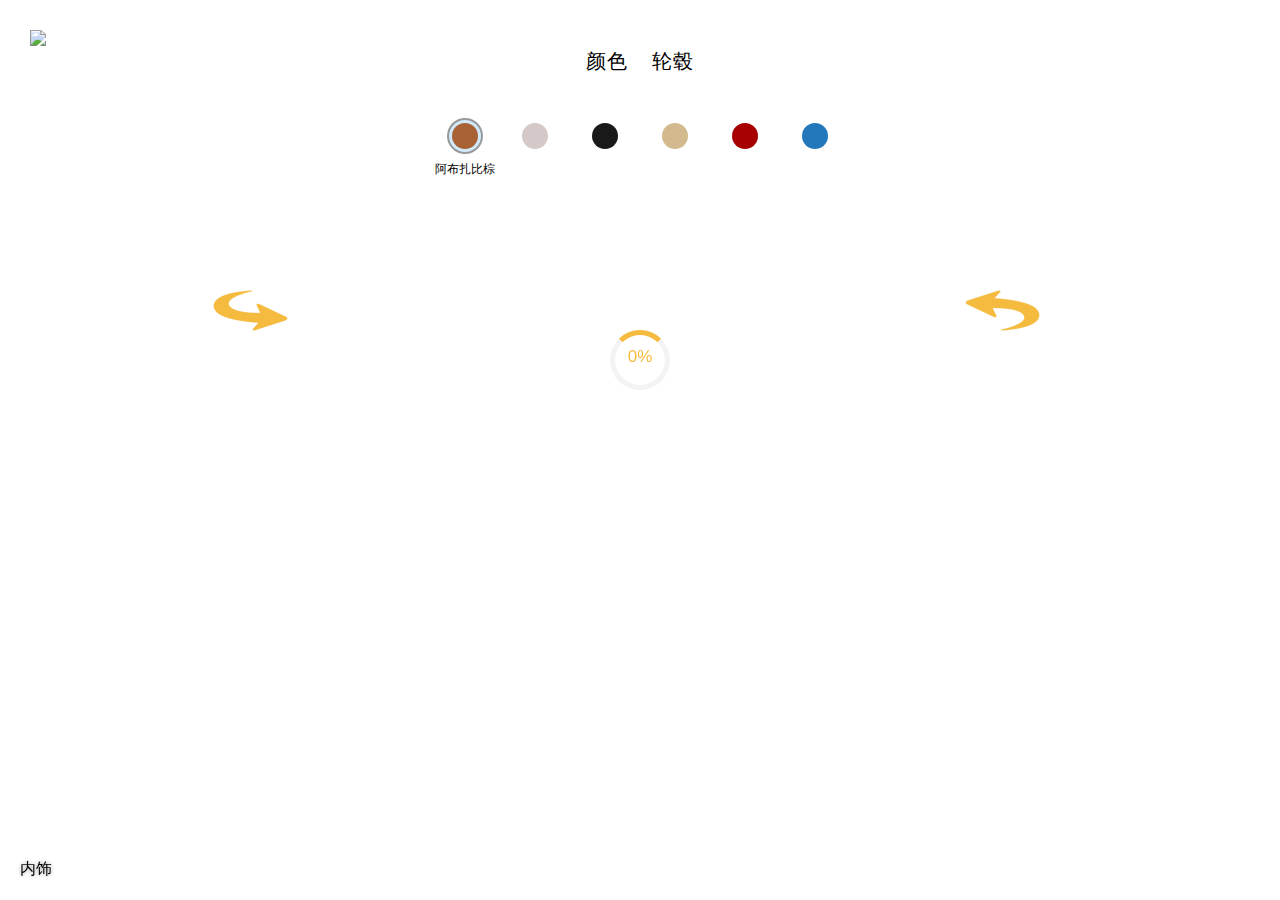
==== commit d969b663: "第一版上线" ====
--- a/pc.html
+++ b/pc.html
@@ -10,14 +10,14 @@
   <meta http-equiv="cache-control" content="no-cache" />
   <title>pc首页</title>
   <link rel="stylesheet" href="./css/reset.css">
-  <link rel="stylesheet" href="./css/pc_style_v007.css">
+  <link rel="stylesheet" href="./css/pc_style_v017.css">
 </head>
 <body>
+<img class="logo" src="./images/logo.png" />
 <div class="wrap pc">
-  <!--<div class="logo_text">全新<span>JEEP</span>大指挥官</div>-->
   <div class="car_con">
     <img src="./images/go-into.png" alt="" class="rotate ro_left">
-    <img src="./images/1920_550/K8_360_comp_lm_black_limited_1920_550_v008/K8_360_comp_lm_black_limited_1920_550_v008.0000.png" alt="" class="place_img" style="width: 100%">
+    <img src="./images/1920_550/K8_360_comp_lm_black_limited_1920_550_v008/K8_360_comp_lm_black_limited_1920_550_v008.0000.png" alt="" id="place" class="place_img" style="width: 100%">
     <div class="car_img" id="car360"></div>
     <img src="./images/go-into.png" alt="" class="rotate ro_right">
   </div>
@@ -35,7 +35,7 @@
       <div class="color_text_wrap"><span class="color_item blue" data-color="blue"></span><p class="text_for_color"></p></div>
     </div>
     <div class="hubcaps">
-      <span class="hubcap_item wheel_active" data-wheel="limited"><img src="./images/hubcap-1.png" alt=""><p class="hubcap_text">Summit</p></span>
+      <span class="hubcap_item wheel_active" data-wheel="limited"><img src="./images/hubcap-1.png" alt=""><p class="hubcap_text">limited</p></span>
       <span class="hubcap_item" data-wheel="overland"><img src="./images/hubcap-2.png" alt=""><p class="hubcap_text"></p></span>
       <span class="hubcap_item" data-wheel="summit"><img src="./images/hubcap-3.png" alt=""><p class="hubcap_text"></p></span>
 
@@ -56,9 +56,9 @@
         <span class="i_menu_item" id="i_angle">视角</span>
       </div>
       <div class="i_color_blocks">
-        <div class="i_color_text_wrap"><span class="i_color_item i_color_active brown" data-color="brown"></span><p class="text_for_color">阿布扎比棕</p></div>
-        <div class="i_color_text_wrap"><span class="i_color_item white" data-color="white"></span><p class="text_for_color">喀纳斯白</p></div>
-        <div class="i_color_text_wrap"><span class="i_color_item black" data-color="black"></span><p class="text_for_color">北极黑</p></div>
+        <div class="i_color_text_wrap"><span class="i_color_item i_color_active brown" data-color="brown"></span><p class="i_text_color">雅丹棕</p></div>
+        <div class="i_color_text_wrap"><span class="i_color_item white" data-color="white"></span><p class="i_text_color">帕米尔灰</p></div>
+        <div class="i_color_text_wrap"><span class="i_color_item black" data-color="black"></span><p class="i_text_color">石林黑</p></div>
       </div>
       <div class="angle">
         <div class="angle_wrap angle_active">
@@ -101,11 +101,26 @@
   var isOut = true;  // true在外观页  false在内饰页
   var innerCar;
 
+
+
   $(document).ready(function () {
+    var place = document.getElementById('place');
+    console.log(33);
+    if (place.complete) {
+      init()
+    } else {
+      place.addEventListener('load', init);
+      place.addEventListener('error', function() {
+        alert('出错了，请刷新重试！')
+      })
+    }
+  });
+
+  function init() {
     var carObj = new car();
     carObj.listeners();
     carObj.load360();
-  })
+  }
 
   var car = function Car() {
     this.color = 'brown';    // 颜色
@@ -127,6 +142,7 @@
       black: '#191919',
       blue: '#2378BB'
     };
+    this.frame = 4;
   };
 
   // 监听按钮点击
@@ -195,6 +211,7 @@
   };
 
   car.prototype.load360 = function load360() {
+    var vm = this;
     var width = $('.place_img').width();
     var height = $('.place_img').height();
     var $boxfix = $('.box_fix');
@@ -208,9 +225,10 @@
       height: height,
       behavior: "drag",
       module: "360",
-      sense: -1,
+      sense: -2,
       source: frames,
       animate: false,
+      frame: vm.frame,
       onInit: function () {
         $boxfix.show();
         loadIndex = 0;
@@ -230,6 +248,9 @@
         $boxfix.find('p').html("0%");
         //$('.loading_wrap').hide();
       },
+      onDraw: function (t, p) {
+        vm.frame = p.frame;
+      }
     });
   }
 
@@ -282,6 +303,7 @@
       $iColorItem.removeClass('i_color_active');
       $me.addClass('i_color_active');
       var color = $me.data('color');
+      vm.color = color;
       $iColorItem.css('box-shadow', 'none');
       $me.css('box-shadow', '0 0 0 3px #999999, 0 0 0 5px' + vm.colorValue[color]);
       vm.loadVR(vm.row, color);
@@ -294,6 +316,7 @@
       $angleWrap.removeClass('angle_active');
       $me.addClass('angle_active');
       var row = $me.find('p').data('row');
+      vm.row = row;
       vm.loadVR(row, vm.color);
     })
   };
--- a/css/pc_style_v017.css
+++ b/css/pc_style_v017.css
@@ -0,0 +1,485 @@
+.pc {
+    min-width: 1200px;
+    margin-top: 30px;
+}
+
+.pc .car_con {
+    position: relative;
+}
+
+.pc .car_img {
+    position: absolute!important;
+    top: 0;
+    width: 100%;
+    left: 50%;
+    transform: translate(-50%, 0);
+}
+
+.pc .place_img {
+    visibility: hidden;
+}
+
+
+.pc .rotate {
+    position: absolute;
+    top: 260px;
+}
+
+.pc .ro_left {
+    left: 213px;
+    transform: rotate(180deg);
+}
+
+.pc .ro_right {
+    right: 240px;
+}
+
+/*.pc .jump {*/
+    /*position: absolute;*/
+    /*right: 30px;*/
+    /*top: 30px;*/
+    /*background: #e6e6e6;*/
+    /*border-radius: 3px;*/
+    /*padding: 8px 22px;*/
+    /*cursor: pointer;*/
+/*}*/
+
+.pc .butt_group {
+    text-align: center;
+}
+
+.pc .car_color {
+    font-size: 24px;
+    color: #000000;
+    text-align: center;
+    line-height: 30px;
+}
+
+.pc .color_blocks {
+    font-size: 0;
+}
+
+.pc .color_blocks .color_item{
+    display: inline-block;
+    border-radius: 50%;
+    width: 26px;
+    height: 26px;
+    transition: all .3s ease;
+    margin-top: 18px;
+    cursor: pointer;
+}
+
+.pc .color_blocks .color_text_wrap:first-child {
+    margin-left: 0;
+}
+
+.pc .color_blocks .color_active {
+    box-shadow: 0 0 0 3px #d1e9f9,
+                0 0 0 5px #999999;
+    /*transform: scale(1.4);*/
+}
+
+.pc .color_blocks .color_text_wrap .text_for_color,
+.pc .color_blocks .color_text_wrap .i_text_color {
+    font-size: 12px;
+    margin-top: 12px;
+    visibility: hidden;
+    font-family: hanyimiddle;
+}
+
+
+.pc .color_blocks .color_active + p {
+    visibility: visible!important;
+}
+
+.pc .menu .menu_item {
+    position: relative;
+    font-size: 20px;
+    letter-spacing: 1px;
+    /*margin-left: 34px;*/
+    cursor: pointer;
+    font-family: hanyimiddle;
+}
+
+.pc .menu .menu_item:first-child {
+    margin-right: 10px;
+}
+
+.pc .menu .menu_item:last-child {
+    margin-left: 10px;
+}
+
+.pc .menu .menu_active:after {
+    content: " ";
+    background: url("../images/triangle.png") no-repeat center;
+    background-size: 50px 10px;
+    position: absolute;
+    bottom: -15px;
+    width: 50px;
+    height: 10px;
+    left: -5px;
+}
+
+.pc .color_blocks .color_text_wrap {
+    display: inline-block;
+    vertical-align: text-top;
+    width: 70px;
+}
+
+/*.pc .color_blocks .color_active:after {*/
+    /*content: attr(data-content) '白色';*/
+    /*display: block;*/
+/*}*/
+
+.pc .hubcaps {
+    margin-top: 40px;
+    font-family: PingFangSC-Regular;
+    font-size: 16px;
+    color: #000000;
+}
+
+.pc .hubcaps .hubcap_item {
+    /*background: #e6e6e6;*/
+    /*border-radius: 3px;*/
+    /*padding: 5px 23px;*/
+    transition: background .3s ease;
+    /*margin-left: 33px;*/
+    vertical-align: text-top;
+    width: 60px;
+    display: inline-block;
+}
+
+.pc .hubcaps .hubcap_item:first-child {
+    margin-left: 0;
+}
+
+.pc .hubcaps .hubcap_item img {
+    border-radius: 50%;
+    border: 2px solid #fff;
+
+}
+
+.pc .hubcaps .hubcap_text{
+    font-family: DINMedium;
+    text-shadow: 0 0 4px rgba(0,0,0,0.40);
+    font-size: 14px;
+}
+
+.pc .hubcaps .wheel_active img{
+    box-shadow: 0 0 0 2px #fff, 0 0 0 4px #F5BB3F;
+}
+
+#vr_show {
+    width: 100%;
+    height: 100%;
+}
+
+.inner {
+    display: none;
+}
+
+.pc .hubcaps {
+    display: none;
+}
+
+.pc .color_blocks{
+    padding-top: 30px;
+}
+
+.pc .out_foot_right {
+    display: inline-block;
+    position: fixed;
+    bottom: 20px;
+    left: 20px;
+    text-align: center;
+}
+
+.pc .out_foot_right .jump {
+    width: 80px;
+    cursor: pointer;
+}
+
+.pc .out_foot_right .steering_text {
+    font-size: 16px;
+    text-shadow: 0 0 4px rgba(0,0,0,0.40);
+    font-family: hanyimiddle;
+}
+
+.inner .i_footer {
+    position: fixed;
+    bottom: 0;
+    height: 136px;
+    width: 100%;
+    /* background: rgba(255,255,255, 0.38); */
+    text-align: center;
+    padding-top: 20px;
+    background-image: linear-gradient(90deg, rgba(0,0,0,0.00) 35%, rgba(255,255,255, .3) 50%, rgba(0,0,0,0.00) 65%);
+}
+
+.inner .footer_right {
+    position: fixed;
+    bottom: 20px;
+    left:20px;
+    text-align: center;
+}
+
+.inner .footer_right .go_to_out {
+    width: 80px;
+    height: 80px;
+}
+
+.inner .footer_right p {
+    font-family: hanyimiddle;
+    font-size: 16px;
+    line-height: 22px;
+    text-shadow: 0 0 4px rgba(0,0,0,0.40);
+}
+
+.inner .i_menu .i_menu_item {
+    position: relative;
+    font-size: 20px;
+    letter-spacing: 1px;
+    margin-left: 34px;
+    cursor: pointer;
+    font-family: hanyimiddle;
+}
+
+.inner .i_menu .i_menu_item:first-child {
+    margin-left: 5px;
+}
+
+.inner .i_menu .i_menu_item:last-child {
+    margin-right: 5px;
+}
+
+.inner .i_menu .i_menu_item.i_menu_active:after {
+    content: " ";
+    background: url(../images/triangle.png) no-repeat center;
+    background-size: 50px 10px;
+    position: absolute;
+    bottom: -15px;
+    width: 50px;
+    height: 10px;
+    left: -5px;
+}
+
+.inner .i_color_blocks,
+.inner .angle {
+    margin-top: 28px;
+}
+
+.inner .i_color_blocks .i_color_text_wrap {
+    display: inline-block;
+    vertical-align: text-top;
+    width: 64px;
+}
+
+.inner .i_color_blocks .i_color_text_wrap .i_color_item {
+    display: inline-block;
+    width: 26px;
+    height: 26px;
+    transition: all .3s ease;
+    margin-top: 18px;
+    cursor: pointer;
+    background-image: linear-gradient(209deg, #AC6645 14%, #000000 100%);
+    border-radius: 50%;
+}
+
+.inner .i_color_blocks .i_color_text_wrap:nth-of-type(2) .i_color_item {
+    background-image: linear-gradient(-155deg, #ACACAC 0%, #000000 100%);
+}
+
+.inner .i_color_blocks .i_color_text_wrap:nth-of-type(3) .i_color_item{
+    background:#000;
+}
+
+.inner .i_color_blocks  .i_color_text_wrap  .i_color_item.i_color_active {
+    box-shadow: 0 0 0 3px #999999, 0 0 0 5px #AC6645;
+}
+
+.inner .angle {
+    display: none;
+}
+
+.inner .angle .angle_wrap{
+    display: inline-block;
+    text-align: center;
+}
+
+.inner .angle .angle_wrap .row_block {
+    width: 40px;
+    height: 3px;
+    background: #2A2A2A;
+    border-radius: 2px;
+    margin-top: 10px;
+}
+
+.inner .angle .angle_wrap.angle_active .row_block.row-active {
+    background: #F5BB3F;
+}
+
+.inner .angle .angle_wrap .three_row {
+    display: inline-block;
+}
+
+.inner .angle .three_row {
+    text-align: center;
+}
+
+.inner .angle .three_row div {
+    margin-top: -10px;
+}
+
+.inner .i_color_blocks .i_color_item + p {
+    margin-top: 12px;
+    visibility: hidden;
+    font-size: 12px;
+}
+
+.inner .i_color_blocks .i_color_item.i_color_active + p {
+    visibility: visible;
+}
+
+.inner .angle_wrap p {
+    visibility: hidden;
+    margin-top: 10px;
+    font-family: hanyimiddle;
+}
+
+.inner .angle_wrap.angle_active p {
+    visibility: visible;
+}
+
+.inner .angle_wrap:first-child.angle_active .three_row .row_block:first-child {
+    background: #F5BB3F;
+}
+
+.inner .angle_wrap:nth-of-type(2).angle_active .three_row .row_block:nth-of-type(2) {
+    background: #F5BB3F;
+}
+
+.inner .angle_wrap:nth-of-type(3).angle_active .three_row .row_block:nth-of-type(3) {
+    background: #F5BB3F;
+}
+
+/*.inner .i_butts {*/
+    /*display: inline-block;*/
+    /*background: rgba(255,255,255, 0.38);*/
+    /*padding: 10px 20px;*/
+    /*width: 236px;*/
+    /*border-radius: 10px;*/
+/*}*/
+
+/*.logo_text {*/
+ /*position: fixed;*/
+ /*top: 10px;*/
+ /*left: 20px;*/
+ /*font-size: 30px;*/
+ /*font-weight: bold;*/
+ /*color: #000;*/
+ /*font-family: hanyibig;*/
+/*}*/
+
+/*.logo_text span {*/
+ /*font-family: DINBold;*/
+/*}*/
+
+.logo {
+    width: 200px;
+    position: fixed;
+    top: 30px;
+    left: 30px;
+    z-index: 9;
+}
+
+
+.pc .box_fix {
+ position: fixed;
+ left: 0;
+ right: 0;
+ top: 0;
+ bottom: 0;
+ margin: auto;
+ background: transparent;
+ z-index: 8;
+ /*display: none;*/
+}
+
+.boxLoading {
+    border: 5px solid #f3f3f3;
+    border-radius: 50%;
+    border-top: 5px solid #F5BB3F;
+    width: 50px;
+    height: 50px;
+    -webkit-animation: spin 2s linear infinite; /* Safari */
+    animation: spin 2s linear infinite;
+    position: absolute;
+}
+
+.box {
+    width: 60px;
+    height: 60px;
+    position: fixed;
+    top: 40%;
+    right: 0;
+    left: 0;
+    bottom: 0;
+    margin: 0 auto;
+    margin-top: -30px;
+    text-align: center;
+}
+
+.box p {
+    color: #F5BB3F;
+    font-size: 17px;
+    margin-top: 17px;
+}
+
+/* Safari */
+@-webkit-keyframes spin {
+    0% {
+        -webkit-transform: rotate(0deg);
+    }
+
+    100% {
+        -webkit-transform: rotate(360deg);
+    }
+}
+
+@keyframes spin {
+    0% {
+        transform: rotate(0deg);
+    }
+
+    100% {
+        transform: rotate(360deg);
+    }
+}
+
+@font-face {
+    font-family: 'hanyibig';
+    src:url('../fonts/HANYI-BIG.TTF') format('truetype');
+    font-weight: normal;
+    font-style: normal;
+}
+
+@font-face {
+    font-family: 'hanyimiddle';
+    src:url('../fonts/HANYI-MEDIUM.TTF') format('truetype');
+    font-weight: normal;
+    font-style: normal;
+}
+
+@font-face {
+    font-family: 'DINBold';
+    src:url('../fonts/DIN-BOLD.OTF');
+    font-weight: normal;
+    font-style: normal;
+}
+
+@font-face {
+    font-family: 'DINMedium';
+    src:url('../fonts/DIN-MEDIUM.OTF');
+    font-weight: normal;
+    font-style: normal;
+}
